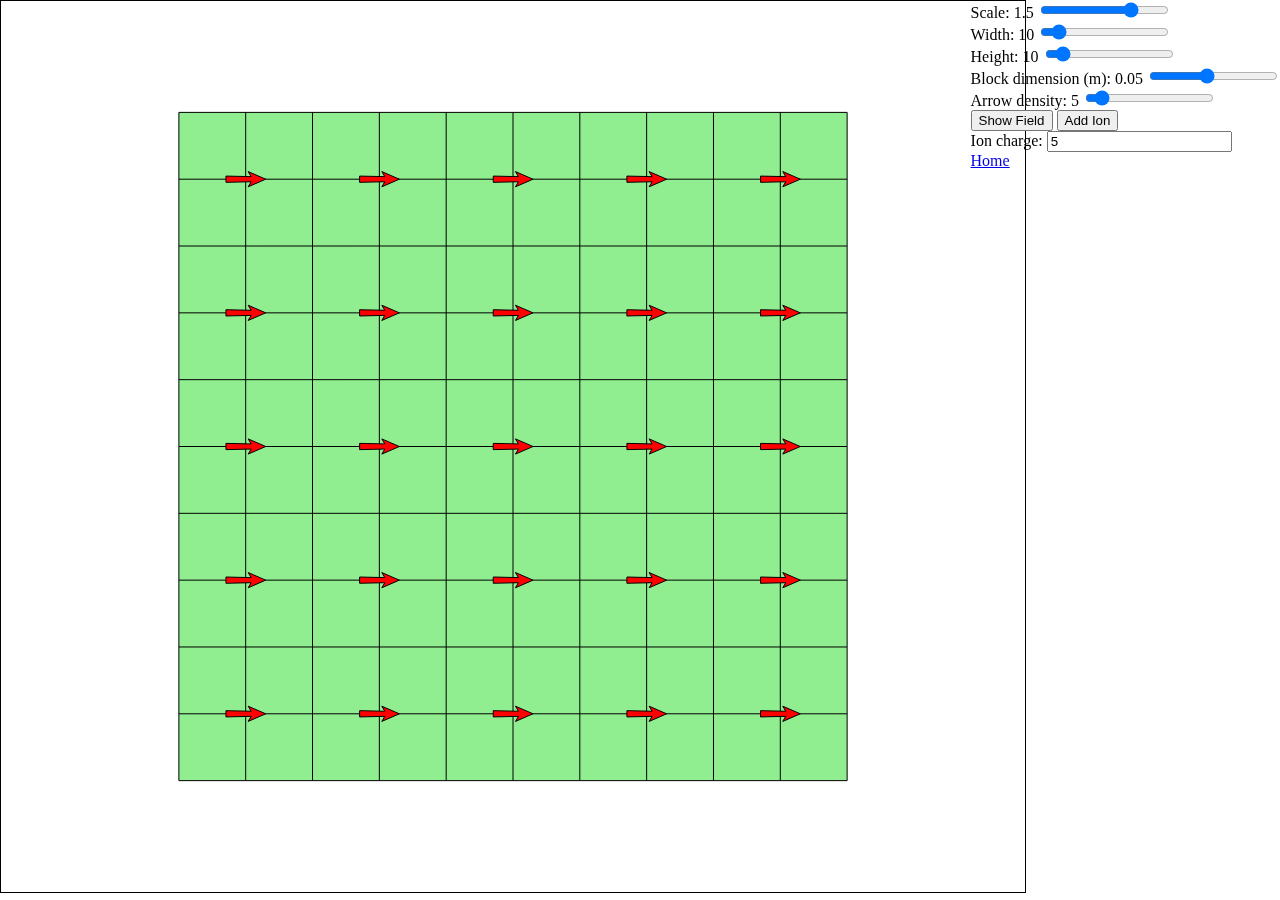
==== elecSim.html @ df10ab1f "elecSim" ====
<!DOCTYPE html>
<html>
<head>
	<title>Electric field simulator</title>
	<script src="js/jquery-3.5.1.min.js"></script>
	<script src="js/jcanvas.js"></script>
	<link rel="stylesheet" type="text/css" href="css/elecField.css">
</head>
<body>
	<!-- canvas -->
	<div class="wrapper">
		<canvas id="layerOne"></canvas>
		<canvas id="layerTwo"></canvas>
	</div>

	<!-- the inputs -->
	<div class="input">
		<label>Scale: </label>
		<label id="out1">1.5</label>
		<input type="range" value="1.5" min="0.1" max="2.0" step="0.1" id="in1"><br>

		<label>Width: </label>
		<label id="out2">10</label>
		<input type="range" value="10" min="1" max="100" step="1" id="in2"><br>

		<label>Height: </label>
		<label id="out3">10</label>
		<input type="range" value="10" min="1" max="100" step="1" id="in3"><br>

		<label>Block dimension (m): </label>
		<label id="dimLabel">0.05</label>
		<input type="range" value="0.05" min="0.01" max="0.1" step="0.01" id="dim"><br>

		<label>Arrow density: </label>
		<label id="out4">5</label>
		<input type="range" value="5" min="1" max="50" step="1" id="in4"><br>

		<button>Show Field</button>

		<button id="addIon">Add Ion</button><br/>
		<label>Ion charge: </label>
		<input id="charge" type="number" value="5"/>

		<br><a href="index.html">Home</a>
	</div>

	<!-- script --->
	<script type="text/javascript" src="js/elecField.js"></script>
</body>
</html>
---- css/elecField.css ----
canvas{
	border: 1px solid black;
}

body{
	margin: 0px;
	padding: 0px;
}

.wrapper{
	position:relative;
}

#layerOne, #layerTwo{
	position:absolute; 
	top:0px; left:0px;
}

.input{
	position: absolute;
	top: 0px; right: 0;
}
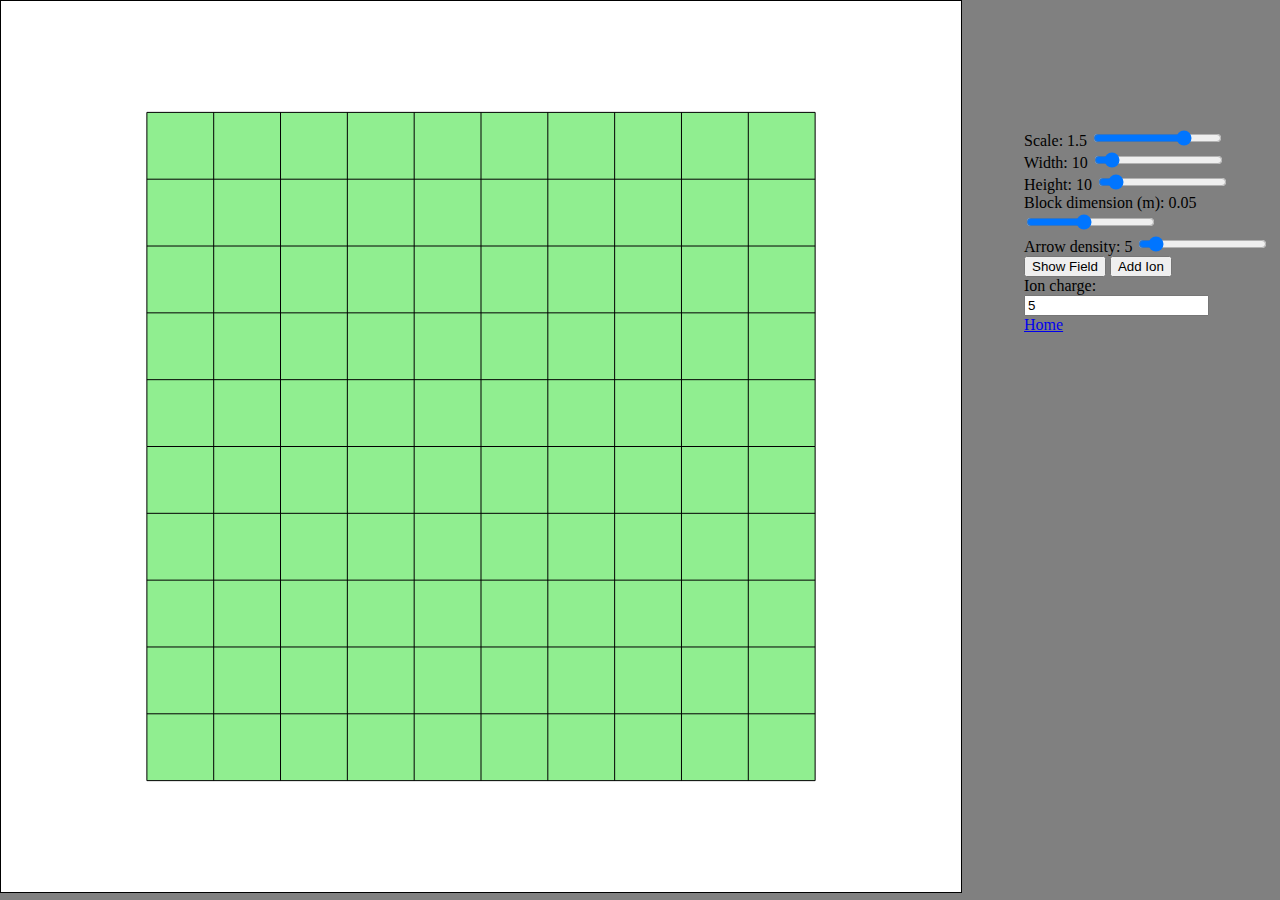
==== commit 47007d56: "update" ====
--- a/elecSim.html
+++ b/elecSim.html
@@ -41,10 +41,10 @@
 		<label>Ion charge: </label>
 		<input id="charge" type="number" value="5"/>
 
-		<br><a href="index.html">Home</a>
+		<br><a href="home.html">Home</a>
 	</div>
 
 	<!-- script --->
-	<script type="text/javascript" src="js/elecField.js"></script>
+	<script type="text/javascript" src="js/elec field/elecField.js"></script>
 </body>
 </html>--- a/css/elecField.css
+++ b/css/elecField.css
@@ -19,4 +19,14 @@
 .input{
 	position: absolute;
 	top: 0px; right: 0;
+	width: 20%;
+	margin-top: 10%;
 }
+
+body{
+	background-color: grey;
+}
+
+#layerOne{
+	background-color: white;
+}
